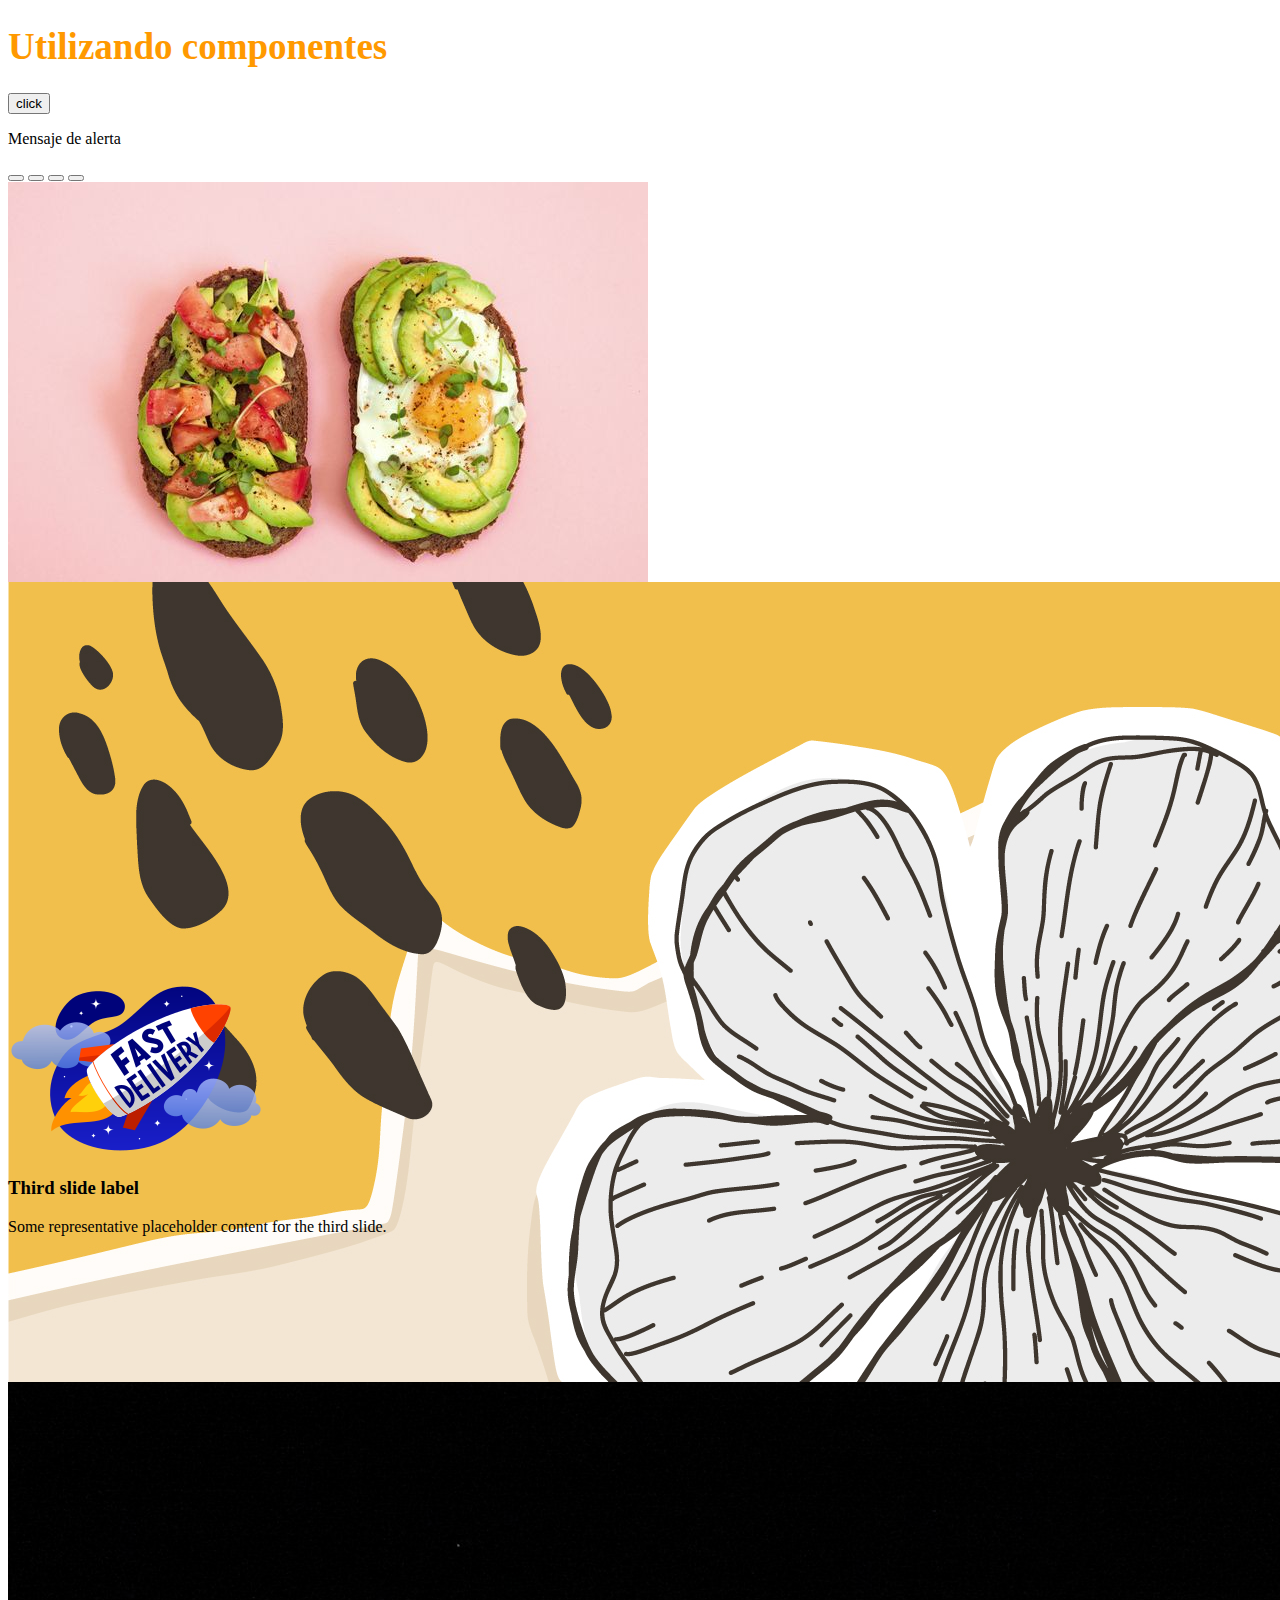
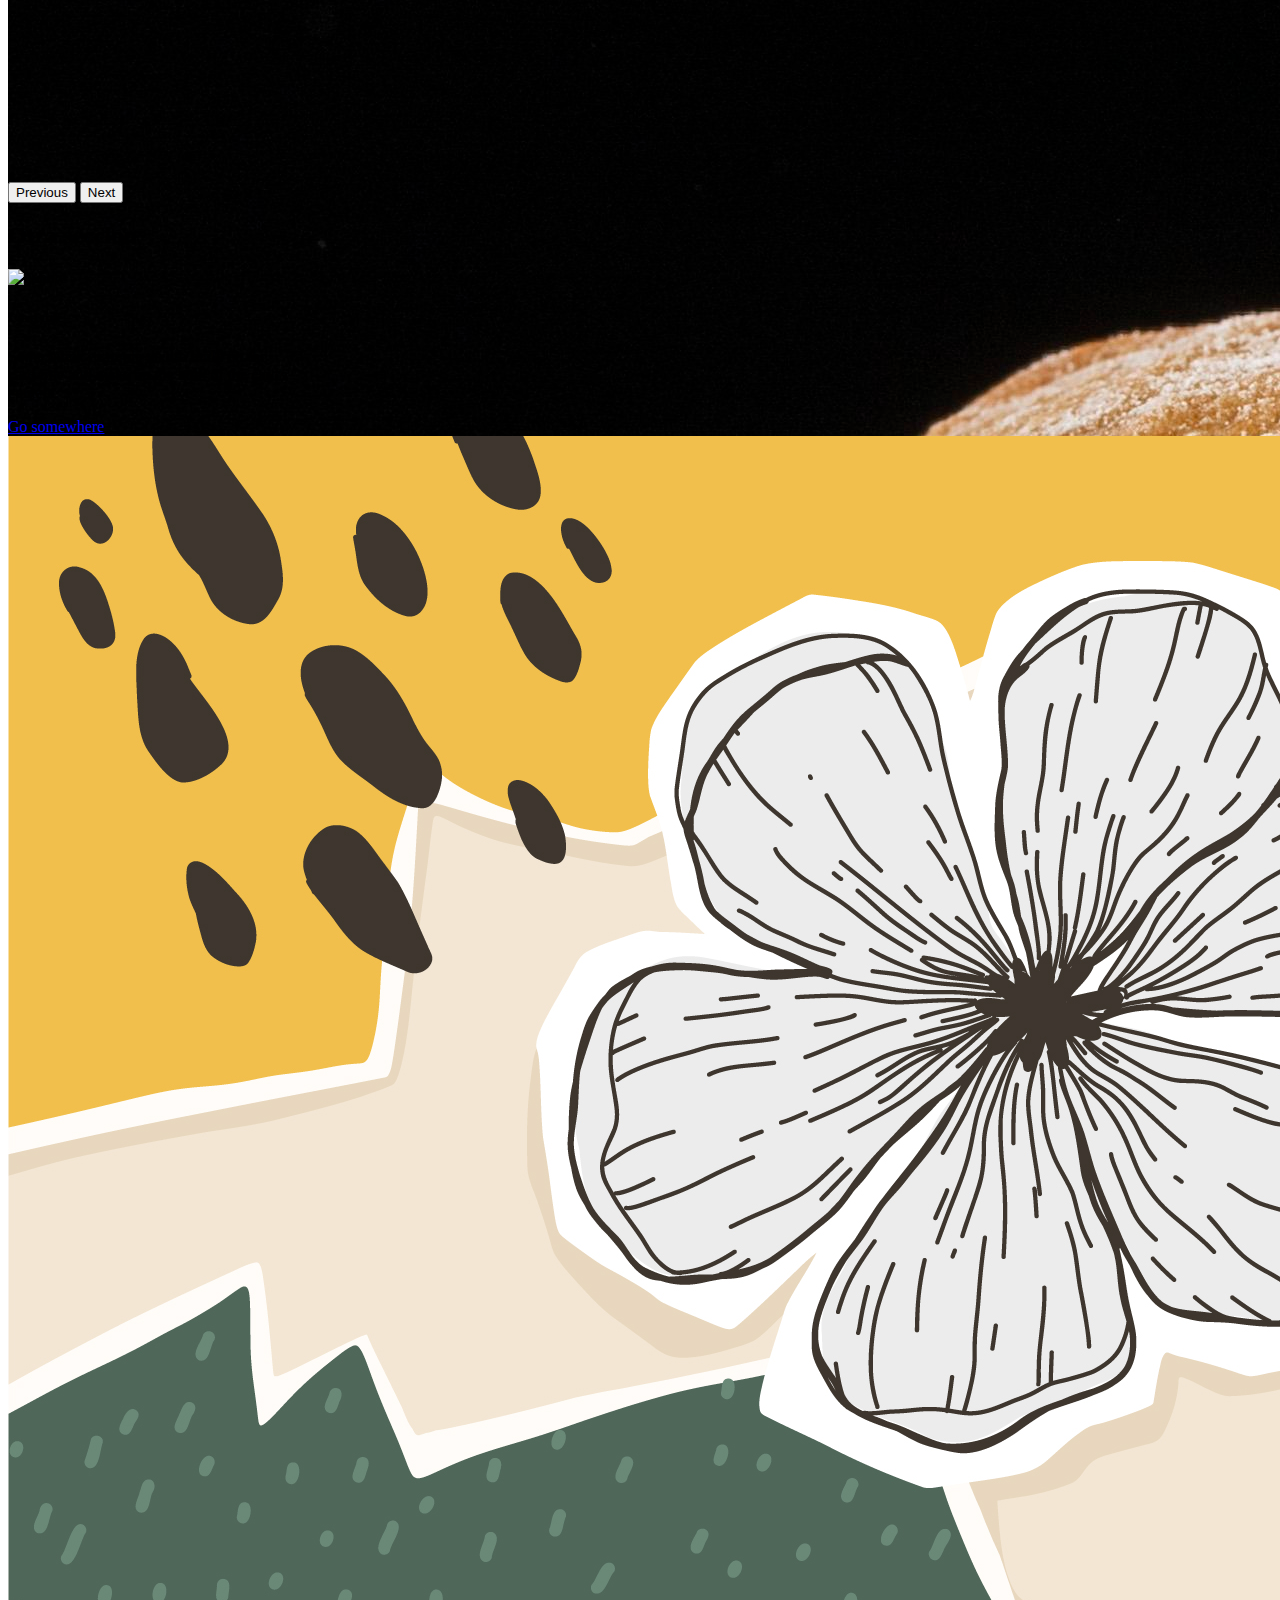
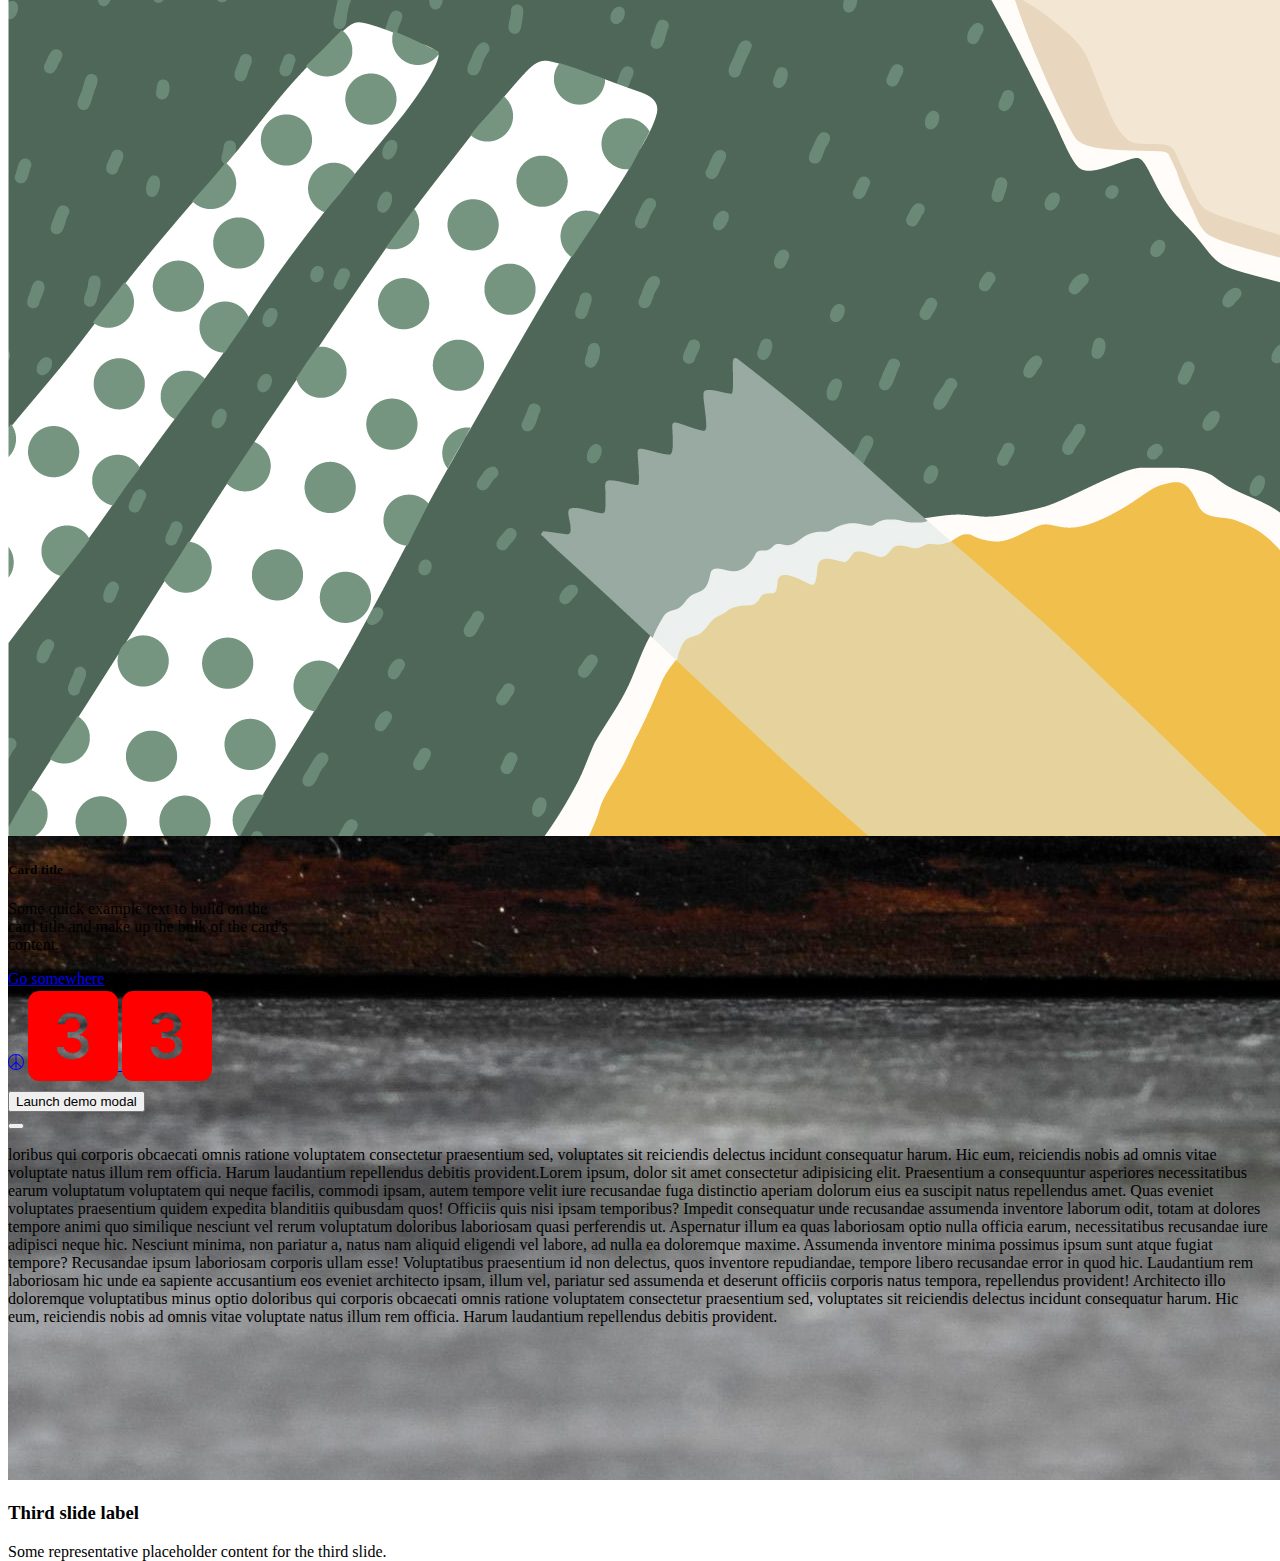
==== Clase-4/index.html @ 73a45ed3 "clase 4" ====
<!DOCTYPE html>
<html lang="es">
<head>
    <meta charset="UTF-8">
    <meta name="viewport" content="width=device-width, initial-scale=1.0">
    <link href="https://cdn.jsdelivr.net/npm/bootstrap@5.3.2/dist/css/bootstrap.min.css" rel="stylesheet" integrity="sha384-T3c6CoIi6uLrA9TneNEoa7RxnatzjcDSCmG1MXxSR1GAsXEV/Dwwykc2MPK8M2HN" crossorigin="anonymous">
    <link rel="stylesheet" href="https://cdn.jsdelivr.net/npm/bootstrap-icons@1.11.2/font/bootstrap-icons.min.css"><!-- CDN para traernos iconos(sin descargar)-->
    <link rel="stylesheet" href="./style.css">
    <title>Clase -4 </title>
</head>
<body>
    <h1 class="text-center">Utilizando componentes</h1>
    <button class="btn btn-success">click</button>
    <p class="alert alert-warning">Mensaje de alerta</p>

    <!-- carousel -->
    <section class="container-fluid ">
        <div class="row bg-primary">

            <div id="primerCarousel" class="carousel slide carousel-dark " data-bs-ride="carousel">
                <div class="carousel-indicators"><!-- botonera inferior que se encuentra por encima de todos los slides-->
                  <button type="button" data-bs-target="#primerCarousel" data-bs-slide-to="0" class="active" aria-current="true" aria-label="Slide 1"></button>
                  <button type="button" data-bs-target="#primerCarousel" data-bs-slide-to="1" aria-label="Slide 2"></button>
                  <button type="button" data-bs-target="#primerCarousel" data-bs-slide-to="2" aria-label="Slide 3"></button>
                  <button type="button" data-bs-target="#primerCarousel" data-bs-slide-to="3" aria-label="Slide 4"></button>
                </div>
                <div class="carousel-inner"><!-- contenedor de todos los slides-->
                  <div class="carousel-item active"><!-- contenedor de cada slide-->
                    <img src="./imagenes/imagen1.jpeg" class="d-block w-100" alt="...">
                  </div>
                  <div class="carousel-item" data-bs-interval="3000">
                    <img src="./imagenes/img-card.jpg" class="d-block w-100" alt="imagen tarjeta">
                
                  </div>
                  <div class="carousel-item" data-bs-interval="3000">
                    <img src="./imagenes/fast-delivery.png" class="d-block w-100" alt="...">
                    <div class="carousel-caption d-none d-md-block">
                      <h3>Third slide label</h3>
                      <p>Some representative placeholder content for the third slide.</p>
                    </div>
                  </div>
                  <div class="carousel-item" data-bs-interval="3000">
                    <img src="./imagenes/hamburger.jpg" class="d-block w-100" alt="...">
                    <div class="carousel-caption d-none d-md-block">
                      <h3>Third slide label</h3>
                      <p>Some representative placeholder content for the third slide.</p>
                    </div>
                  </div>
                </div>

                <button class="carousel-control-prev" type="button" data-bs-target="#primerCarousel" data-bs-slide="prev">
                  <span class="carousel-control-prev-icon" aria-hidden="true"></span><!-- icono de la fleca-->
                  <span class="visually-hidden">Previous</span>
                </button>

                <button class="carousel-control-next" type="button" data-bs-target="#primerCarousel" data-bs-slide="next">
                  <span class="carousel-control-next-icon" aria-hidden="true"></span>
                  <span class="visually-hidden">Next</span>
                </button>

              </div>
        </div>
   </section>     
    <section>
        <div class="row">
            <h2>Otra seccion</h2>
            <div class="card card-size" >
                <img src="./imagenes/product_2.jpg" class="card-img-top" alt="cohete">
                <div class="card-body">
                    <h5 class="card-title">Card title</h5>
                    <p class="card-text">Some quick example text to build on the card title and make up the bulk of the card's content.</p>
                    <a href="https://www.google.com" class="btn btn-primary">Go somewhere</a>
                </div>
            </div>
            <div class="card card-size" >
                <img src="./imagenes/img-card.jpg" class="card-img-top" alt="cohete">
                <div class="card-body">
                    <h5 class="card-title">Card title</h5>
                    <p class="card-text">Some quick example text to build on the card title and make up the bulk of the card's content.</p>
                    <a href="https://www.google.com" class="btn btn-primary">Go somewhere</a>
                </div>
            </div>
        </div>
    </section>

    <section class="my-5">
        <img class="w-25 paz" src="./imagenes/peace.svg" alt="icono paz">
       <a href="#">
         <i class="bi bi-3-square-fill num3"></i>
       </a>
        <i class="bi bi-3-square-fill num3"></i><!-- icono de bootstrap,lo modificamos con propiedades de tipografia -->
    </section>

    <section class="my-5">
        <!-- Button trigger modal -->
        <button type="button" class="btn btn-primary" data-bs-toggle="modal" data-bs-target="#primerModal">
            Launch demo modal
        </button>
        
        <!-- Modal -->
        <div class="modal fade " id="primerModal" tabindex="-1" aria-labelledby="exampleModalLabel" aria-hidden="true">
            <div class="modal-dialog modal-dialog-scrollable modal-dialog-centered">
            <div class="modal-content">
                <div class="modal-body">
                    <button type="button" class="btn-close" data-bs-dismiss="modal" aria-label="Close"></button>
                
                    <p>loribus qui corporis obcaecati omnis ratione voluptatem consectetur praesentium sed, voluptates sit reiciendis delectus incidunt consequatur harum. Hic eum, reiciendis nobis ad omnis vitae voluptate natus illum rem officia. Harum laudantium repellendus debitis provident.Lorem ipsum, dolor sit amet consectetur adipisicing elit. Praesentium a consequuntur asperiores necessitatibus earum voluptatum voluptatem qui neque facilis, commodi ipsam, autem tempore velit iure recusandae fuga distinctio aperiam dolorum eius ea suscipit natus repellendus amet. Quas eveniet voluptates praesentium quidem expedita blanditiis quibusdam quos! Officiis quis nisi ipsam temporibus? Impedit consequatur unde recusandae assumenda inventore laborum odit, totam at dolores tempore animi quo similique nesciunt vel rerum voluptatum doloribus laboriosam quasi perferendis ut. Aspernatur illum ea quas laboriosam optio nulla officia earum, necessitatibus recusandae iure adipisci neque hic. Nesciunt minima, non pariatur a, natus nam aliquid eligendi vel labore, ad nulla ea doloremque maxime. Assumenda inventore minima possimus ipsum sunt atque fugiat tempore? Recusandae ipsum laboriosam corporis ullam esse! Voluptatibus praesentium id non delectus, quos inventore repudiandae, tempore libero recusandae error in quod hic. Laudantium rem laboriosam hic unde ea sapiente accusantium eos eveniet architecto ipsam, illum vel, pariatur sed assumenda et deserunt officiis corporis natus tempora, repellendus provident! Architecto illo doloremque voluptatibus minus optio doloribus qui corporis obcaecati omnis ratione voluptatem consectetur praesentium sed, voluptates sit reiciendis delectus incidunt consequatur harum. Hic eum, reiciendis nobis ad omnis vitae voluptate natus illum rem officia. Harum laudantium repellendus debitis provident.</p>
                </div>

            </div>
            </div>
        </div>
    </section>
    <script src="https://cdn.jsdelivr.net/npm/@popperjs/core@2.11.8/dist/umd/popper.min.js" integrity="sha384-I7E8VVD/ismYTF4hNIPjVp/Zjvgyol6VFvRkX/vR+Vc4jQkC+hVqc2pM8ODewa9r" crossorigin="anonymous"></script>
    <script src="https://cdn.jsdelivr.net/npm/bootstrap@5.3.2/dist/js/bootstrap.min.js" integrity="sha384-BBtl+eGJRgqQAUMxJ7pMwbEyER4l1g+O15P+16Ep7Q9Q+zqX6gSbd85u4mG4QzX+" crossorigin="anonymous"></script>
 
</body>
</html>
<!--
    etiquetas de maquetacion - landmarks
    tienen las mismas propiedades de un <div> nos da un poco mas de informacion de la zona/area del sitio 
    <nav></nav>
    <main>
    <footer>
    <section>
    <article>

    - sistema de grillas de Boostrap (container - row - col )
    - para lo que no se adapte, agregamos @media en nuestro CSS

-->

<!--carousel: 
    data-bs-interval= -> modificar los intervalso entre cada slide,
    data-bs-ride="carousel" ->para un pasaje automatico -->
---- Clase-4/style.css ----
h1{
    font-size: 37px;
    color: #F90;
}
.carousel-item{
    height: 400px;
}
.card-size{
    width: 18rem;
}
.num3{
    font-size: 90px;
    color: red;
}


/* bootstrap es mobile first */
@media(min-width:990px){
#primerCarousel{
    width: 800px;
}
}
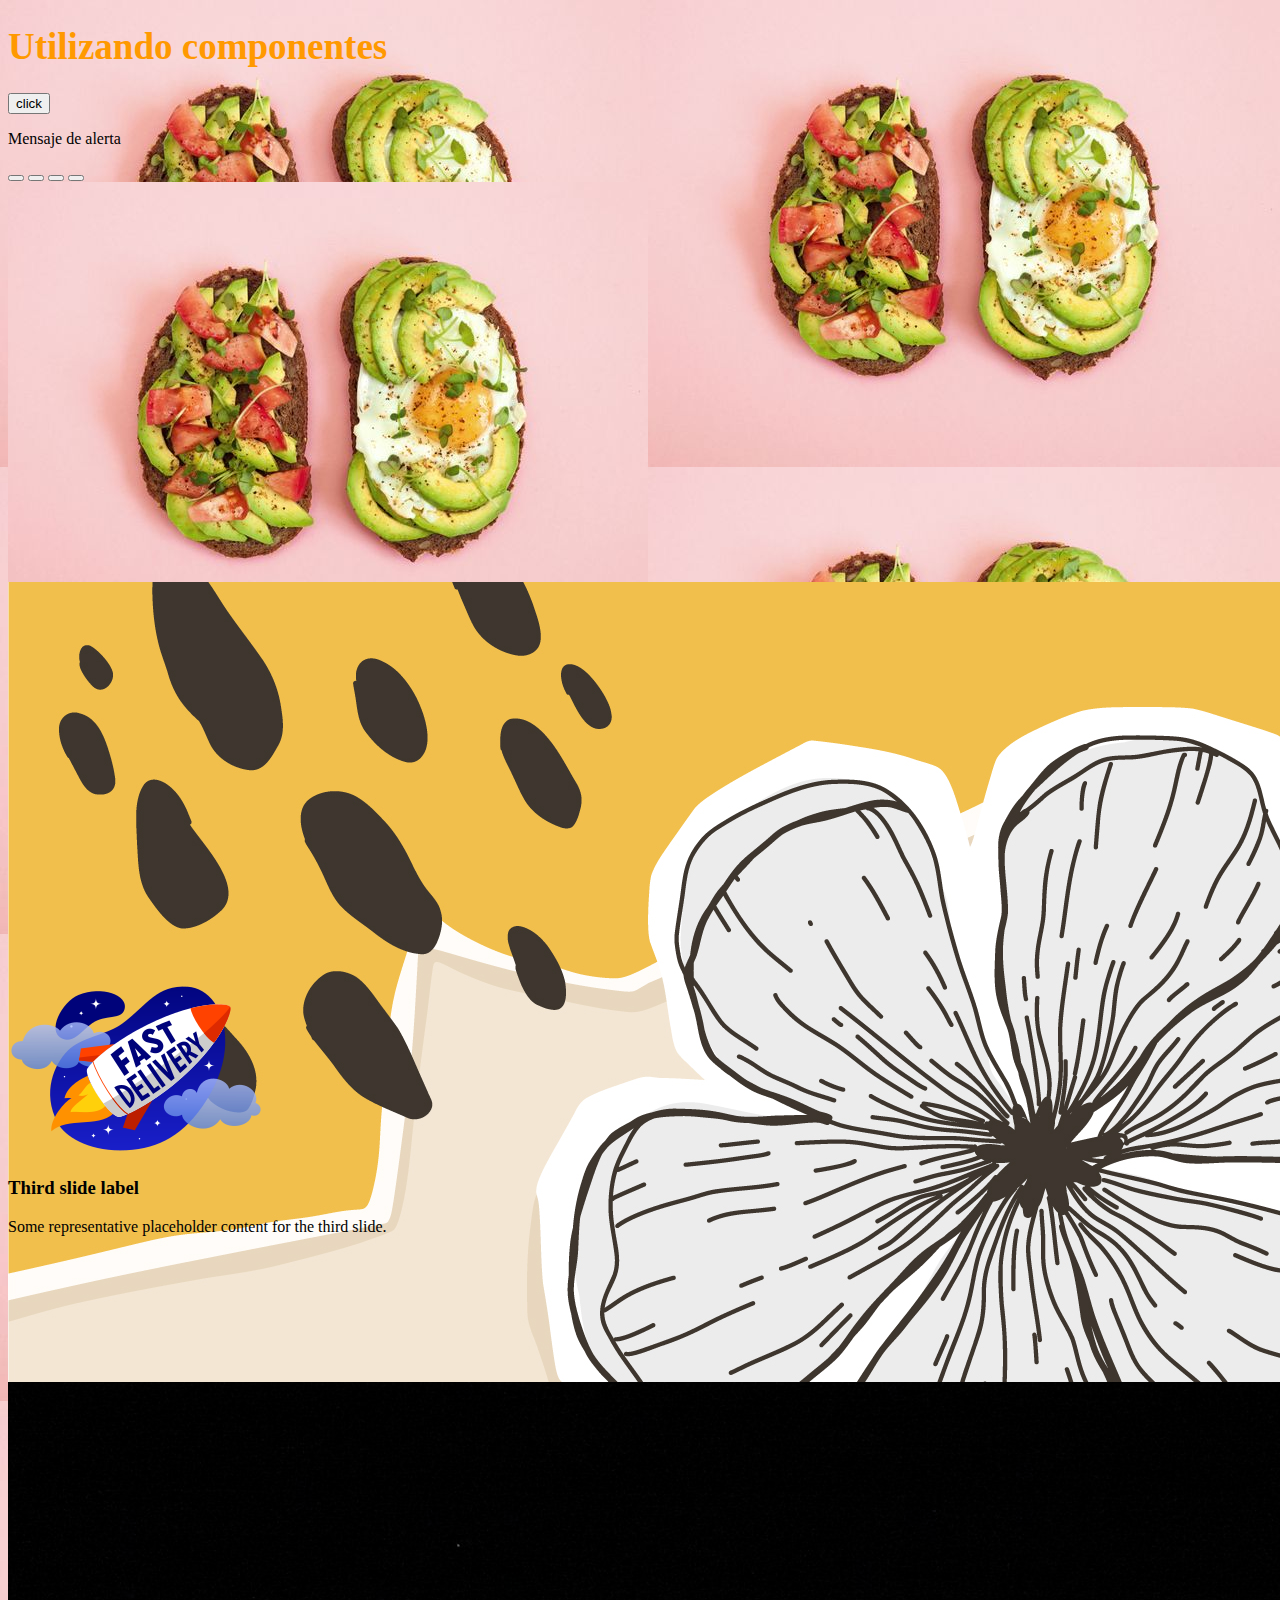
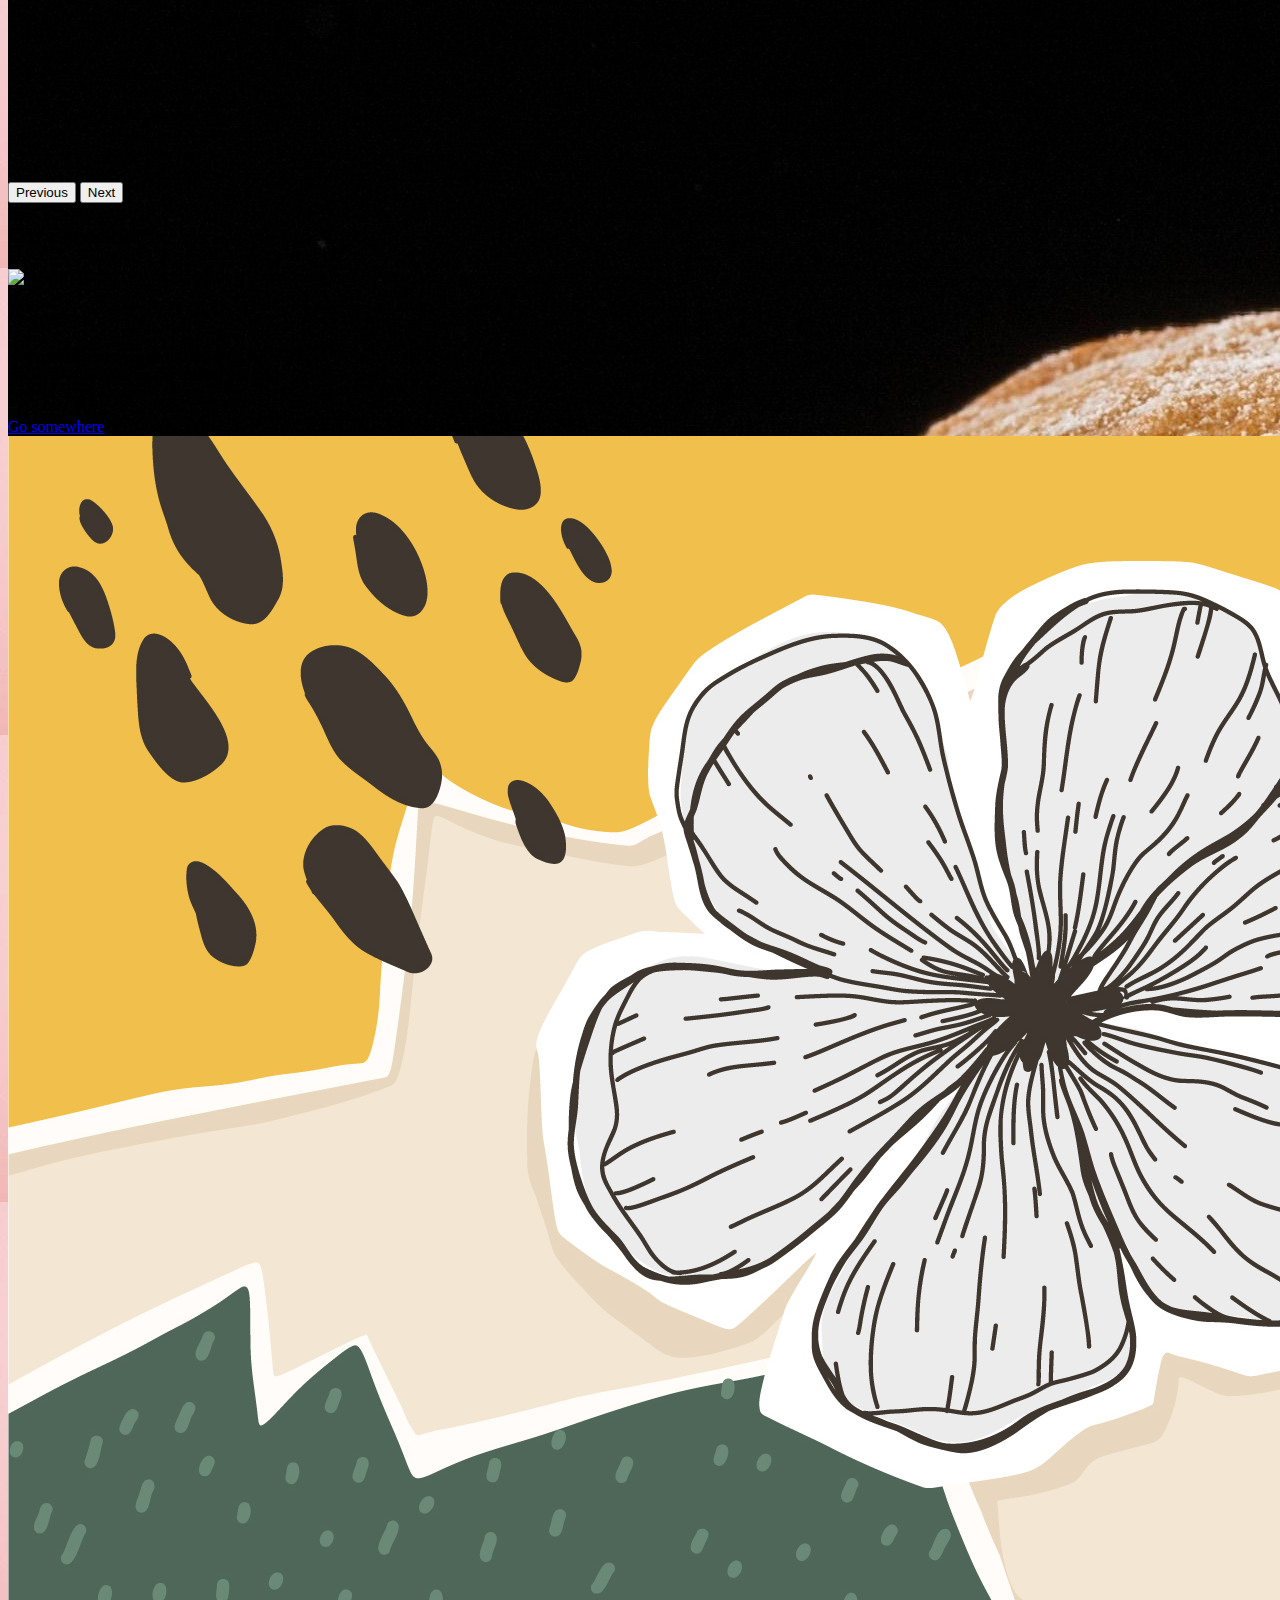
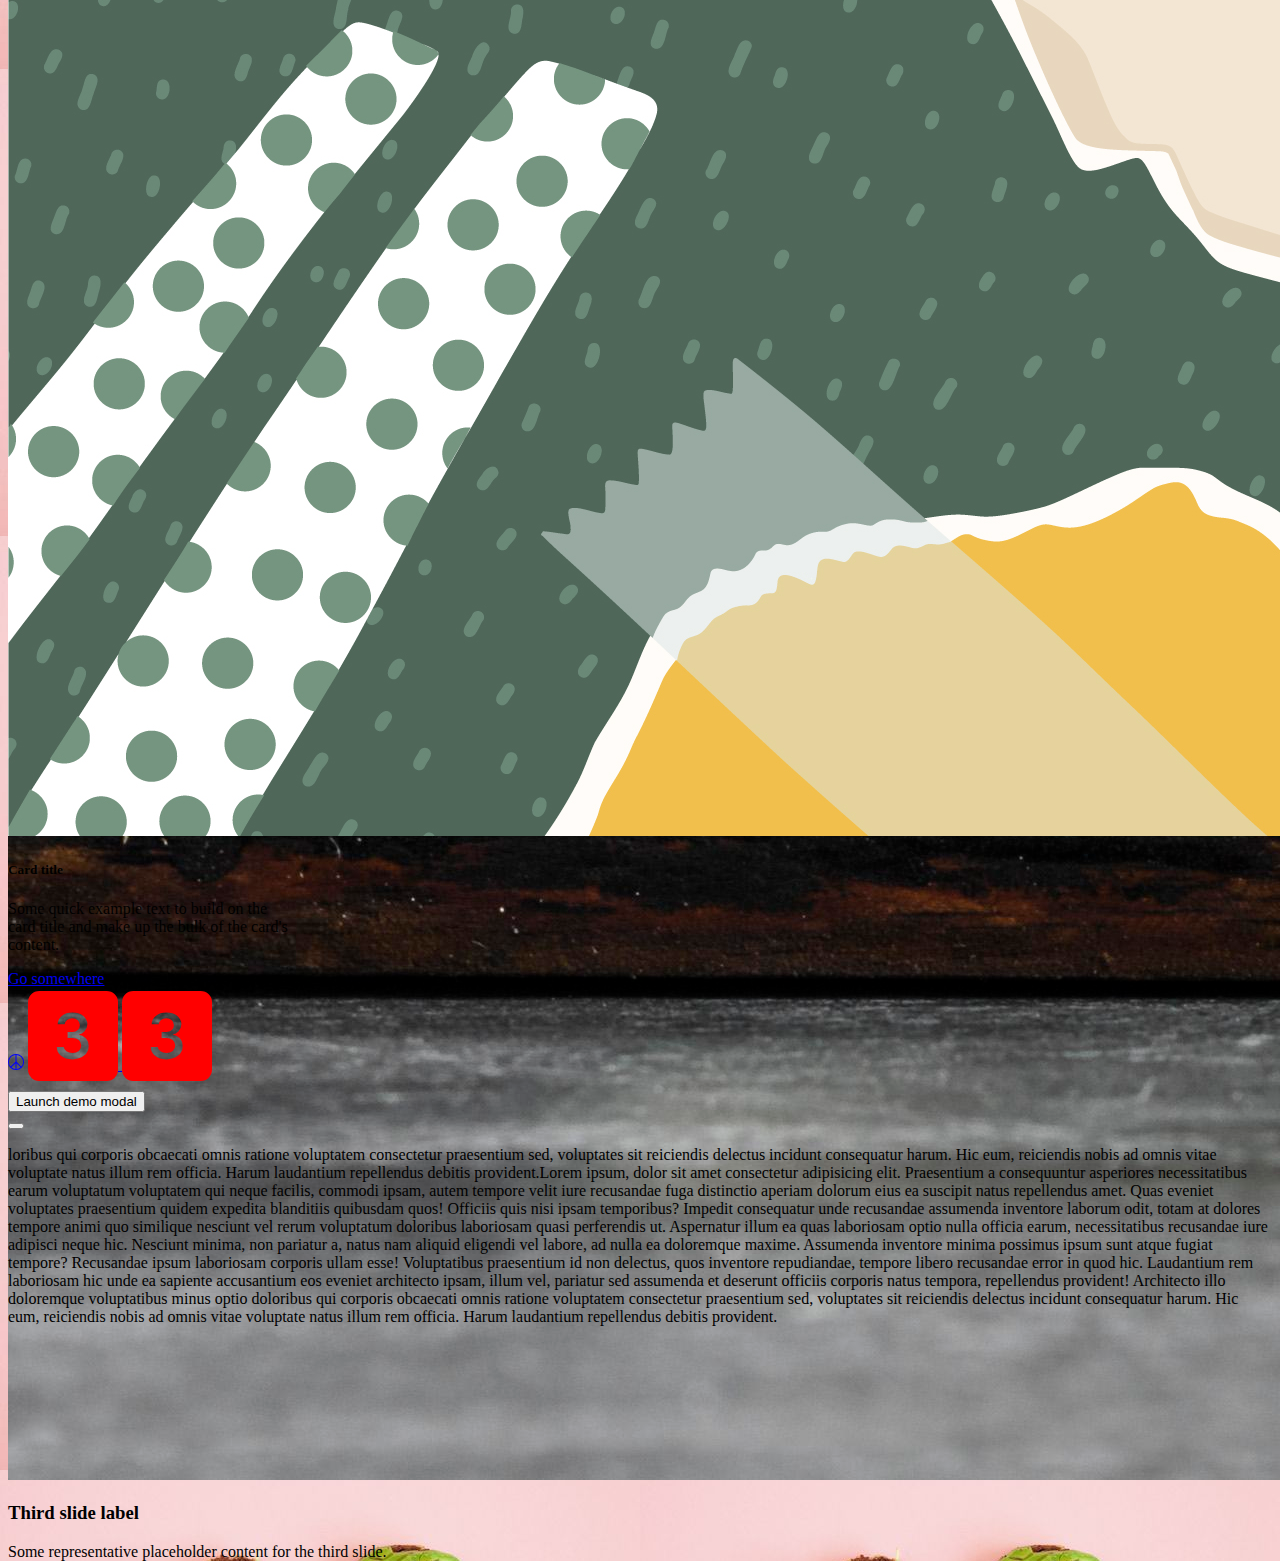
==== commit 4eff8a1a: "clase adicional" ====
--- a/Clase-4/index.html
+++ b/Clase-4/index.html
@@ -64,7 +64,7 @@
     <section>
         <div class="row">
             <h2>Otra seccion</h2>
-            <div class="card card-size" >
+            <div class="card card-size m-4" >
                 <img src="./imagenes/product_2.jpg" class="card-img-top" alt="cohete">
                 <div class="card-body">
                     <h5 class="card-title">Card title</h5>
--- a/Clase-4/style.css
+++ b/Clase-4/style.css
@@ -1,3 +1,6 @@
+body{
+    background-image: url("./imagenes/imagen1.jpeg");
+}
 h1{
     font-size: 37px;
     color: #F90;
